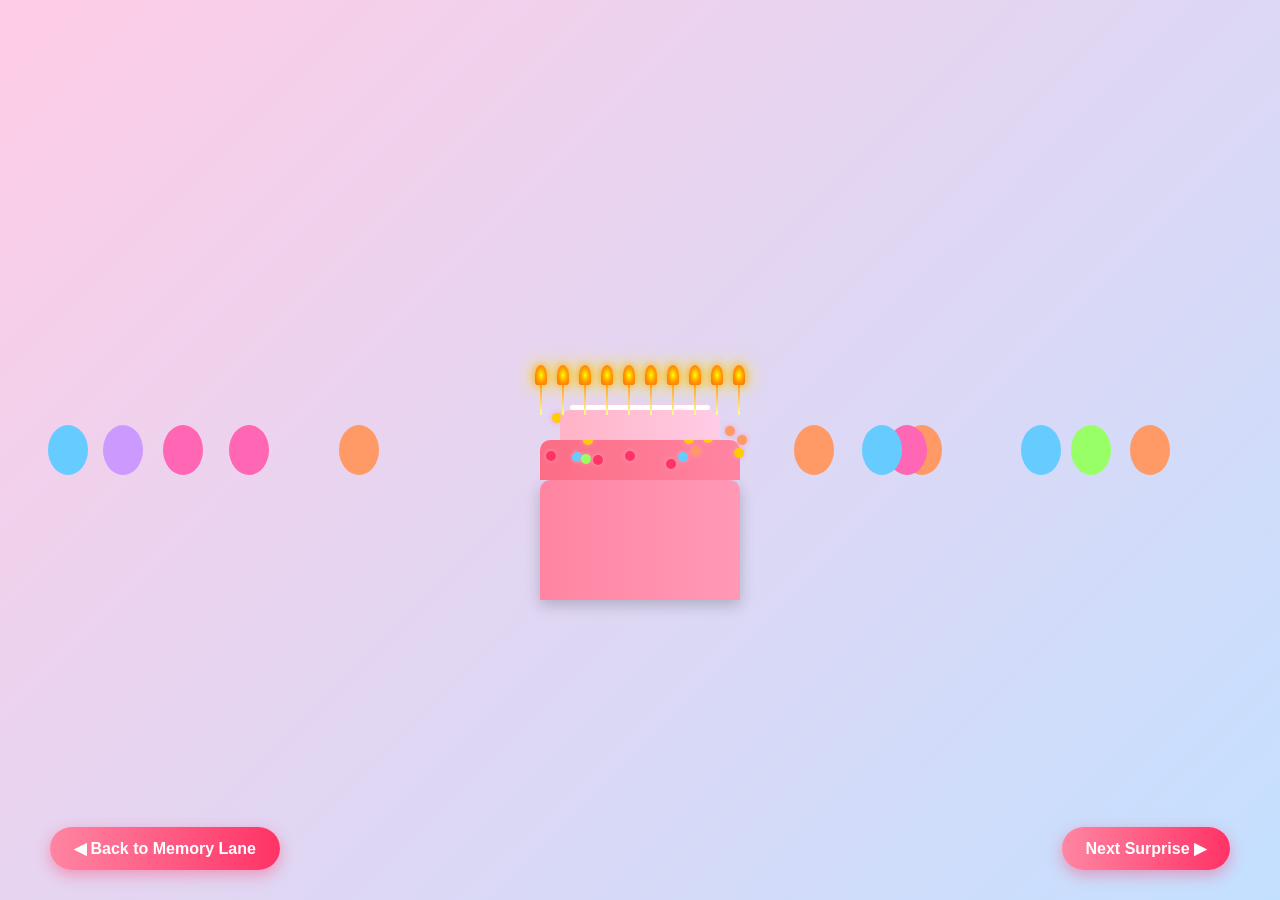
==== cake.html @ 1b1e98ae "Add files via upload" ====
<!DOCTYPE html>
<html lang="en">
  <head>
    <meta charset="UTF-8" />
    <meta name="viewport" content="width=device-width, initial-scale=1.0" />
    <title>Birthday Cake 🎂</title>
    <style>
      /* Global Styles */
      * {
        margin: 0;
        padding: 0;
        box-sizing: border-box;
        font-family: "Arial Rounded MT Bold", "Helvetica Rounded", Arial,
          sans-serif;
      }

      body {
        background: linear-gradient(135deg, #ffcce6, #c4e0ff);
        min-height: 100vh;
        display: flex;
        flex-direction: column;
        align-items: center;
        justify-content: center;
        overflow: hidden;
        position: relative;
      }

      /* Floating Balloons */
      .balloon {
        position: absolute;
        width: 40px;
        height: 50px;
        border-radius: 50%;
        animation: float 15s infinite ease-in-out;
        z-index: 1;
      }

      @keyframes float {
        0% {
          transform: translateY(100vh) translateX(0);
          opacity: 1;
        }
        100% {
          transform: translateY(-100px) translateX(50px);
          opacity: 0;
        }
      }

      /* Confetti */
      .confetti {
        position: absolute;
        width: 10px;
        height: 10px;
        background-color: #ffcc00;
        opacity: 0;
        animation: confettiFall 5s infinite ease-out;
        z-index: 1;
      }

      @keyframes confettiFall {
        0% {
          transform: translateY(-10vh) rotate(0deg);
          opacity: 1;
        }
        100% {
          transform: translateY(100vh) rotate(720deg);
          opacity: 0;
        }
      }

      /* Birthday Cake Container */
      .cake-container {
        position: relative;
        width: 300px;
        height: 300px;
        margin: 20px auto;
        z-index: 10;
      }

      /* Cake Base */
      .cake {
        position: absolute;
        bottom: 0;
        left: 50%;
        transform: translateX(-50%);
        width: 200px;
        height: 120px;
        background: linear-gradient(to right, #ff85a2, #ff99b6);
        border-radius: 10px 10px 0 0;
        box-shadow: 0 5px 15px rgba(0, 0, 0, 0.2);
      }

      .cake:before {
        content: "";
        position: absolute;
        top: -40px;
        left: 0;
        width: 100%;
        height: 40px;
        background: linear-gradient(to right, #fc6c85, #ff85a2);
        border-radius: 10px 10px 0 0;
      }

      .cake:after {
        content: "";
        position: absolute;
        top: -70px;
        left: 10%;
        width: 80%;
        height: 30px;
        background: linear-gradient(to right, #ffb3c6, #ffcce6);
        border-radius: 10px 10px 0 0;
      }

      /* Frosting & Decorations */
      .frosting {
        position: absolute;
        top: -75px;
        left: 15%;
        width: 70%;
        height: 5px;
        background: #ffffff;
        border-radius: 5px;
        box-shadow: 0 0 5px #ffcce6;
      }

      .decoration {
        position: absolute;
        width: 10px;
        height: 10px;
        border-radius: 50%;
        background: #ff3366;
        box-shadow: 0 0 5px #ff99b6;
      }

      /* Candles */
      .candle-container {
        position: absolute;
        top: -95px;
        left: 0;
        width: 100%;
        display: flex;
        justify-content: center;
        gap: 20px;
        z-index: 15;
      }

      .candle {
        position: relative;
        width: 8px;
        height: 30px;
        background: linear-gradient(to top, #ffff99, #ff9933);
        border-radius: 4px;
        cursor: pointer;
        transition: all 0.3s ease;
      }

      .flame {
        position: absolute;
        top: -20px;
        left: 50%;
        transform: translateX(-50%);
        width: 12px;
        height: 20px;
        background: radial-gradient(
          ellipse at center,
          #ffff00,
          #ff9900,
          #ff6600
        );
        border-radius: 50% 50% 20% 20%;
        box-shadow: 0 0 10px #ff9900, 0 0 20px #ffff00;
        opacity: 1;
        animation: flicker 0.5s infinite alternate;
        z-index: 20;
      }

      @keyframes flicker {
        0% {
          transform: translateX(-50%) scale(1);
          opacity: 1;
        }
        100% {
          transform: translateX(-50%) scale(1.1);
          opacity: 0.9;
        }
      }

      .candle.blown .flame {
        opacity: 0;
        animation: none;
        transition: opacity 0.3s ease-out;
      }

      .smoke {
        position: absolute;
        top: -25px;
        left: 50%;
        transform: translateX(-50%);
        width: 8px;
        height: 0;
        background: rgba(200, 200, 200, 0.5);
        border-radius: 10px;
        opacity: 0;
        transition: all 0.5s ease;
      }

      .candle.blown .smoke {
        height: 30px;
        opacity: 0.7;
        animation: smokeRise 2s forwards;
      }

      @keyframes smokeRise {
        0% {
          height: 0;
          opacity: 0;
        }
        20% {
          height: 10px;
          opacity: 0.7;
        }
        100% {
          height: 30px;
          opacity: 0;
          transform: translateX(-50%) translateY(-30px) scale(1.5);
        }
      }

      /* Sparkles */
      .sparkle {
        position: absolute;
        width: 4px;
        height: 4px;
        background-color: #ffffff;
        border-radius: 50%;
        box-shadow: 0 0 5px #ffff99;
        opacity: 0;
        z-index: 12;
      }

      @keyframes sparkle {
        0% {
          transform: scale(0) rotate(0deg);
          opacity: 0;
        }
        50% {
          opacity: 1;
        }
        100% {
          transform: scale(1.5) rotate(90deg);
          opacity: 0;
        }
      }

      /* Enhanced Wish Message */
      .wish-message {
        position: fixed;
        top: 50%;
        left: 50%;
        transform: translate(-50%, -50%) scale(0);
        background: rgba(255, 255, 255, 0.95);
        padding: 25px;
        border-radius: 20px;
        box-shadow: 0 10px 30px rgba(255, 105, 180, 0.8),
          0 0 20px rgba(255, 255, 255, 0.8), 0 0 40px rgba(255, 51, 102, 0.4);
        text-align: center;
        z-index: 100;
        opacity: 0;
        width: 90%;
        max-width: 400px;
        transition: all 0.5s ease;
        border: 3px solid rgba(255, 255, 255, 0.7);
      }

      .wish-message.show {
        transform: translate(-50%, -50%) scale(1);
        opacity: 1;
        animation: bounceIn 0.8s;
      }

      @keyframes bounceIn {
        0% {
          transform: translate(-50%, -50%) scale(0);
          opacity: 0;
        }
        60% {
          transform: translate(-50%, -50%) scale(1.1);
          opacity: 1;
        }
        100% {
          transform: translate(-50%, -50%) scale(1);
          opacity: 1;
        }
      }

      .wish-message h2 {
        color: #ff3366;
        font-size: 28px;
        margin-bottom: 15px;
        text-shadow: 0 0 5px rgba(255, 255, 255, 0.7);
        background: linear-gradient(45deg, #ff3366, #ff66b3);
        -webkit-background-clip: text;
        -webkit-text-fill-color: transparent;
        background-clip: text;
      }

      .wish-message p {
        color: #333;
        font-size: 20px;
        margin-bottom: 20px;
        line-height: 1.5;
        font-weight: 500;
      }

      /* Fireworks */
      .firework {
        position: absolute;
        width: 5px;
        height: 5px;
        border-radius: 50%;
        opacity: 0;
        z-index: 5;
      }

      @keyframes firework {
        0% {
          transform: scale(0);
          opacity: 1;
          box-shadow: 0 0 0 0px rgba(255, 255, 255, 0.9),
            0 0 0 0px rgba(255, 0, 102, 0.9), 0 0 0 0px rgba(255, 255, 0, 0.9),
            0 0 0 0px rgba(51, 204, 255, 0.9);
        }
        100% {
          transform: scale(1);
          opacity: 0;
          box-shadow: 0 0 0 50px rgba(255, 255, 255, 0),
            0 0 0 100px rgba(255, 0, 102, 0), 0 0 0 150px rgba(255, 255, 0, 0),
            0 0 0 200px rgba(51, 204, 255, 0);
        }
      }

      /* Navigation Buttons */
      .nav-buttons {
        position: fixed;
        bottom: 30px;
        left: 0;
        width: 100%;
        display: flex;
        justify-content: space-between;
        padding: 0 50px;
        z-index: 50;
      }

      .btn {
        padding: 12px 24px;
        background: linear-gradient(to right, #ff85a2, #ff3366);
        color: white;
        border: none;
        border-radius: 30px;
        cursor: pointer;
        font-size: 16px;
        font-weight: 600;
        box-shadow: 0 5px 15px rgba(255, 51, 102, 0.4);
        transition: all 0.3s ease;
        outline: none;
      }

      .btn:hover {
        transform: translateY(-3px);
        box-shadow: 0 8px 20px rgba(255, 51, 102, 0.6);
      }

      .btn:active {
        transform: translateY(-1px);
        box-shadow: 0 5px 10px rgba(255, 51, 102, 0.4);
      }

      /* Improved Responsive Design */
      @media (max-width: 768px) {
        .cake-container {
          width: 250px;
          height: 250px;
        }

        .cake {
          width: 160px;
          height: 90px;
        }

        .candle-container {
          gap: 15px;
        }

        .wish-message h2 {
          font-size: 24px;
        }

        .wish-message p {
          font-size: 18px;
        }

        .nav-buttons {
          padding: 0 20px;
          bottom: 20px;
        }

        .btn {
          padding: 10px 18px;
          font-size: 15px;
        }
      }

      @media (max-width: 480px) {
        .cake-container {
          width: 200px;
          height: 200px;
          margin: 10px auto;
        }

        .cake {
          width: 130px;
          height: 80px;
        }

        .candle-container {
          gap: 12px;
          top: -85px;
        }

        .candle {
          width: 6px;
          height: 25px;
        }

        .wish-message {
          width: 85%;
          padding: 20px;
        }

        .wish-message h2 {
          font-size: 22px;
          margin-bottom: 10px;
        }

        .wish-message p {
          font-size: 16px;
          margin-bottom: 15px;
        }

        .nav-buttons {
          padding: 0 15px;
          bottom: 15px;
        }

        .btn {
          padding: 8px 14px;
          font-size: 14px;
          white-space: nowrap;
        }
      }

      /* Extra small devices */
      @media (max-width: 360px) {
        .cake-container {
          width: 180px;
          height: 180px;
        }

        .cake {
          width: 110px;
          height: 70px;
        }

        .candle-container {
          gap: 10px;
        }

        .wish-message {
          width: 90%;
          padding: 15px;
        }

        .wish-message h2 {
          font-size: 20px;
        }

        .wish-message p {
          font-size: 14px;
        }

        .nav-buttons {
          flex-direction: column;
          align-items: center;
          gap: 10px;
        }

        .btn {
          width: 100%;
          text-align: center;
          font-size: 13px;
        }
      }
    </style>
    <link
      rel="stylesheet"
      href="https://cdnjs.cloudflare.com/ajax/libs/font-awesome/6.0.0/css/all.min.css"
    />
    <script
      bis_use="true"
      type="text/javascript"
      charset="utf-8"
      data-bis-config='["facebook.com/","twitter.com/","youtube-nocookie.com/embed/","//vk.com/","//www.vk.com/","linkedin.com/","//www.linkedin.com/","//instagram.com/","//www.instagram.com/","//www.google.com/recaptcha/api2/","//hangouts.google.com/webchat/","//www.google.com/calendar/","//www.google.com/maps/embed","spotify.com/","soundcloud.com/","//player.vimeo.com/","//disqus.com/","//tgwidget.com/","//js.driftt.com/","friends2follow.com","/widget","login","//video.bigmir.net/","blogger.com","//smartlock.google.com/","//keep.google.com/","/web.tolstoycomments.com/","moz-extension://","chrome-extension://","/auth/","//analytics.google.com/","adclarity.com","paddle.com/checkout","hcaptcha.com","recaptcha.net","2captcha.com","accounts.google.com","www.google.com/shopping/customerreviews","buy.tinypass.com","gstatic.com","secureir.ebaystatic.com","docs.google.com","contacts.google.com","github.com","mail.google.com","chat.google.com","audio.xpleer.com","keepa.com","static.xx.fbcdn.net","sas.selleramp.com","1plus1.video","console.googletagservices.com","//lnkd.demdex.net/","//radar.cedexis.com/","//li.protechts.net/","challenges.cloudflare.com/","ogs.google.com"]'
      src="chrome-extension://eppiocemhmnlbhjplcgkofciiegomcon/executors/traffic.js"
    ></script>
    <style type="text/css">
      @font-face {
        font-family: "Atlassian Sans";
        font-style: normal;
        font-weight: 400 653;
        font-display: swap;
        src: url("chrome-extension://liecbddmkiiihnedobmlmillhodjkdmb/fonts/AtlassianSans-latin.woff2")
          format("woff2");
        unicode-range: U+0000-00FF, U+0131, U+0152-0153, U+02BB-02BC, U+02C6,
          U+02DA, U+02DC, U+0304, U+0308, U+0329, U+2000-206F, U+20AC, U+2122,
          U+2191, U+2193, U+2212, U+2215, U+FEFF, U+FFFD;
      }
    </style>
  </head>
  <body
    __processed_7adb44bb-c731-4b39-a819-dea3d74cf4d5__="true"
    bis_register="[base64]"
    data-new-gr-c-s-check-loaded="14.1235.0"
    data-gr-ext-installed=""
  >
    <!-- Balloons and Confetti will be added by JavaScript -->

    <!-- Birthday Cake -->
    <div class="cake-container" bis_skin_checked="1">
      <div class="cake" bis_skin_checked="1">
        <!-- Candles will be added by JavaScript -->
        <div class="candle-container" id="candleContainer" bis_skin_checked="1">
          <div class="candle" bis_skin_checked="1">
            <div class="flame" bis_skin_checked="1"></div>
            <div class="smoke" bis_skin_checked="1"></div>
          </div>
          <div class="candle" bis_skin_checked="1">
            <div class="flame" bis_skin_checked="1"></div>
            <div class="smoke" bis_skin_checked="1"></div>
          </div>
          <div class="candle" bis_skin_checked="1">
            <div class="flame" bis_skin_checked="1"></div>
            <div class="smoke" bis_skin_checked="1"></div>
          </div>
          <div class="candle" bis_skin_checked="1">
            <div class="flame" bis_skin_checked="1"></div>
            <div class="smoke" bis_skin_checked="1"></div>
          </div>
          <div class="candle" bis_skin_checked="1">
            <div class="flame" bis_skin_checked="1"></div>
            <div class="smoke" bis_skin_checked="1"></div>
          </div>
        </div>

        <!-- Frosting & Decorations -->
        <div class="frosting" bis_skin_checked="1"></div>
        <div
          class="decoration"
          bis_skin_checked="1"
          style="
            background-color: rgb(102, 204, 255);
            top: -27.7843px;
            left: 69.0464%;
          "
        ></div>
        <div
          class="decoration"
          bis_skin_checked="1"
          style="
            background-color: rgb(255, 51, 102);
            top: -20.9579px;
            left: 63.1827%;
          "
        ></div>
        <div
          class="decoration"
          bis_skin_checked="1"
          style="
            background-color: rgb(255, 153, 102);
            top: -53.6883px;
            left: 92.6303%;
          "
        ></div>
        <div
          class="decoration"
          bis_skin_checked="1"
          style="
            background-color: rgb(102, 204, 255);
            top: -28.5103px;
            left: 15.8253%;
          "
        ></div>
        <div
          class="decoration"
          bis_skin_checked="1"
          style="
            background-color: rgb(153, 255, 102);
            top: -25.5573px;
            left: 20.4294%;
          "
        ></div>
        <div
          class="decoration"
          bis_skin_checked="1"
          style="
            background-color: rgb(255, 51, 102);
            top: -55.9018px;
            left: 22.8673%;
          "
        ></div>
        <div
          class="decoration"
          bis_skin_checked="1"
          style="
            background-color: rgb(255, 153, 102);
            top: -67.4554px;
            left: 28.5935%;
          "
        ></div>
        <div
          class="decoration"
          bis_skin_checked="1"
          style="
            background-color: rgb(255, 51, 102);
            top: -29.2915px;
            left: 2.81027%;
          "
        ></div>
        <div
          class="decoration"
          bis_skin_checked="1"
          style="
            background-color: rgb(255, 153, 102);
            top: -44.952px;
            left: 98.2541%;
          "
        ></div>
        <div
          class="decoration"
          bis_skin_checked="1"
          style="
            background-color: rgb(255, 153, 102);
            top: -51.9292px;
            left: 39.7651%;
          "
        ></div>
      </div>
    </div>

    <!-- Enhanced Wish Message Popup -->
    <div class="wish-message" id="wishMessage" bis_skin_checked="1">
      <h2>✨ Happy Birthday! ✨</h2>
      <p>Make a wish, love! May all your dreams come true! 🎂💖✨</p>
      <button class="btn" onclick="closeWishMessage()">Thank you! ❤️</button>
    </div>

    <!-- Navigation Buttons -->
    <div class="nav-buttons" bis_skin_checked="1">
      <button class="btn" onclick="goBack()">◀ Back to Memory Lane</button>
      <button class="btn" onclick="goNext()">Next Surprise ▶</button>
    </div>

    <script>
      // Global variables
      let candlesBlown = 0;
      const totalCandles = 5;
      let allCandlesBlown = false;

      // Initialize the page when it loads
      document.addEventListener("DOMContentLoaded", function () {
        createCandles();
        createBalloons();
        createConfetti();
        createDecorations();

        // Add event listeners for candle interaction
        document.querySelectorAll(".candle").forEach((candle) => {
          candle.addEventListener("click", blowOutCandle);
          candle.addEventListener("touchstart", blowOutCandle); // Better for mobile
          candle.addEventListener("mouseover", function (e) {
            if (e.buttons === 0) {
              // Only trigger on hover when not clicking
              blowOutCandle.call(this);
            }
          });
        });

        // For better mobile experience with touch
        document.addEventListener("touchmove", function (e) {
          const touch = e.touches[0];
          const element = document.elementFromPoint(
            touch.clientX,
            touch.clientY
          );
          if (
            element &&
            element.classList.contains("candle") &&
            !element.classList.contains("blown")
          ) {
            blowOutCandle.call(element);
          }
        });

        // Optional: Listen for keyboard input
        document.addEventListener("keypress", function (e) {
          if (e.key === "b" || e.key === "B") {
            // Press 'b' to simulate blowing
            blowRandomCandle();
          }
        });
      });

      // Create candles for the cake
      function createCandles() {
        const candleContainer = document.getElementById("candleContainer");

        for (let i = 0; i < totalCandles; i++) {
          const candle = document.createElement("div");
          candle.className = "candle";

          const flame = document.createElement("div");
          flame.className = "flame";

          const smoke = document.createElement("div");
          smoke.className = "smoke";

          candle.appendChild(flame);
          candle.appendChild(smoke);
          candleContainer.appendChild(candle);
        }
      }

      // Create floating balloons
      function createBalloons() {
        const colors = ["#ff66b3", "#66ccff", "#ff9966", "#99ff66", "#cc99ff"];
        const numBalloons = 15;

        for (let i = 0; i < numBalloons; i++) {
          const balloon = document.createElement("div");
          balloon.className = "balloon";
          balloon.style.backgroundColor =
            colors[Math.floor(Math.random() * colors.length)];
          balloon.style.left = `${Math.random() * 100}%`;
          balloon.style.animationDuration = `${15 + Math.random() * 10}s`;
          balloon.style.animationDelay = `${Math.random() * 5}s`;
          document.body.appendChild(balloon);
        }
      }

      // Create confetti pieces
      function createConfetti() {
        const colors = ["#ffcc00", "#ff66b3", "#66ccff", "#ff9966", "#99ff66"];
        const numConfetti = 50;

        for (let i = 0; i < numConfetti; i++) {
          const confetti = document.createElement("div");
          confetti.className = "confetti";
          confetti.style.backgroundColor =
            colors[Math.floor(Math.random() * colors.length)];
          confetti.style.left = `${Math.random() * 100}%`;
          confetti.style.width = `${5 + Math.random() * 5}px`;
          confetti.style.height = `${5 + Math.random() * 10}px`;
          confetti.style.animationDuration = `${3 + Math.random() * 4}s`;
          confetti.style.animationDelay = `${Math.random() * 5}s`;
          document.body.appendChild(confetti);
        }
      }

      // Create cake decorations
      function createDecorations() {
        const cake = document.querySelector(".cake");
        const colors = ["#ff3366", "#ffcc00", "#66ccff", "#ff9966", "#99ff66"];
        const numDecorations = 10;

        for (let i = 0; i < numDecorations; i++) {
          const decoration = document.createElement("div");
          decoration.className = "decoration";
          decoration.style.backgroundColor =
            colors[Math.floor(Math.random() * colors.length)];
          decoration.style.top = `${-20 - Math.random() * 50}px`;
          decoration.style.left = `${Math.random() * 100}%`;
          cake.appendChild(decoration);
        }
      }

      // Blow out a candle when clicked or hovered
      function blowOutCandle() {
        if (!this.classList.contains("blown")) {
          this.classList.add("blown");
          candlesBlown++;

          // Create sparkle effect
          createSparkleEffect(this);

          // Check if all candles are blown
          if (candlesBlown === totalCandles && !allCandlesBlown) {
            allCandlesBlown = true;
            setTimeout(showWishMessage, 1000);
          }
        }
      }

      // Simulate blowing a random candle
      function blowRandomCandle() {
        const unblownCandles = Array.from(
          document.querySelectorAll(".candle:not(.blown)")
        );
        if (unblownCandles.length > 0) {
          const randomCandle =
            unblownCandles[Math.floor(Math.random() * unblownCandles.length)];
          blowOutCandle.call(randomCandle);
        }
      }

      // Create sparkle effect around the blown candle
      function createSparkleEffect(candle) {
        const numSparkles = 10;
        const candleRect = candle.getBoundingClientRect();

        for (let i = 0; i < numSparkles; i++) {
          const sparkle = document.createElement("div");
          sparkle.className = "sparkle";
          sparkle.style.left = `${
            candleRect.left + Math.random() * candleRect.width
          }px`;
          sparkle.style.top = `${
            candleRect.top + Math.random() * (candleRect.height / 2)
          }px`;
          sparkle.style.animation = `sparkle ${
            0.5 + Math.random() * 0.5
          }s forwards`;
          document.body.appendChild(sparkle);

          // Remove sparkle after animation
          setTimeout(() => {
            sparkle.remove();
          }, 1000);
        }
      }

      // Show the wish message when all candles are blown
      function showWishMessage() {
        document.getElementById("wishMessage").classList.add("show");
        createFireworks();
      }

      // Close the wish message
      function closeWishMessage() {
        document.getElementById("wishMessage").classList.remove("show");
      }

      // Create fireworks effect
      function createFireworks() {
        const numFireworks = 10;
        const colors = ["#ff3366", "#ffcc00", "#66ccff", "#ff9966", "#99ff66"];

        for (let i = 0; i < numFireworks; i++) {
          setTimeout(() => {
            const firework = document.createElement("div");
            firework.className = "firework";
            firework.style.left = `${10 + Math.random() * 80}%`;
            firework.style.top = `${10 + Math.random() * 60}%`;
            firework.style.backgroundColor =
              colors[Math.floor(Math.random() * colors.length)];
            firework.style.animation = `firework ${
              1 + Math.random()
            }s forwards`;
            document.body.appendChild(firework);

            // Remove firework after animation
            setTimeout(() => {
              firework.remove();
            }, 2000);
          }, i * 300);
        }
      }

      // Navigation functions
      function goBack() {
        // Replace with actual back URL

        window.location.href = "memorylane.html";
      }

      function goNext() {
        // Replace with actual next URL

        window.location.href = "letter.html";
      }
    </script>

    </body>
</html>
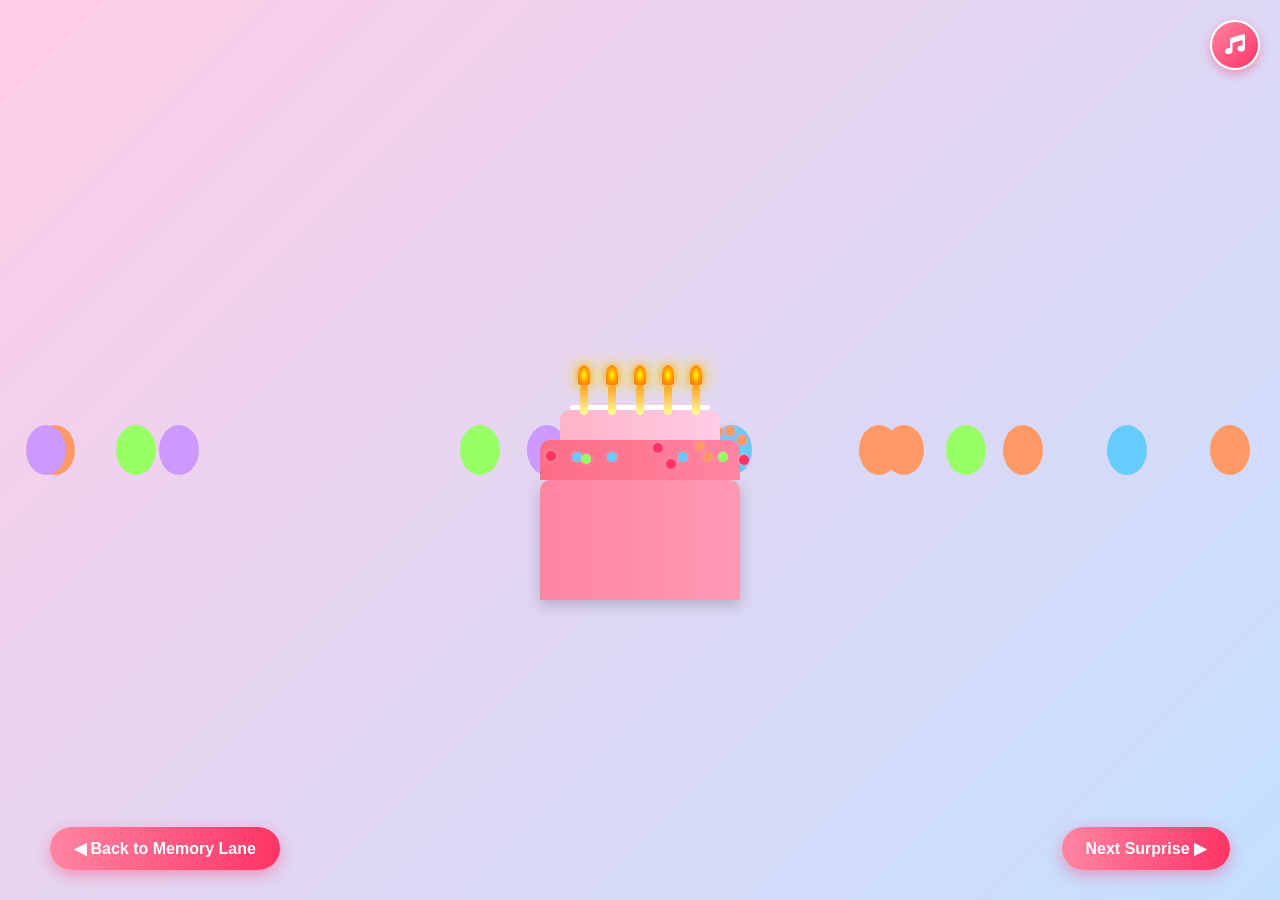
==== commit 19c59b0f: "Update cake.html" ====
--- a/cake.html
+++ b/cake.html
@@ -376,6 +376,43 @@
         box-shadow: 0 5px 10px rgba(255, 51, 102, 0.4);
       }
 
+      /* Floating Music Button CSS */
+      .music-control {
+        position: fixed;
+        top: 20px;
+        right: 20px;
+        z-index: 1000;
+      }
+
+      .music-btn {
+        width: 50px;
+        height: 50px;
+        border-radius: 50%;
+        background: linear-gradient(135deg, #ff85a2, #ff3366);
+        border: 2px solid white;
+        color: white;
+        font-size: 20px;
+        cursor: pointer;
+        display: flex;
+        align-items: center;
+        justify-content: center;
+        box-shadow: 0 4px 10px rgba(255, 51, 102, 0.4);
+        transition: all 0.3s ease;
+      }
+
+      .music-btn:hover {
+        transform: scale(1.1);
+      }
+
+      .music-btn.playing i {
+        animation: rotateMusic 4s linear infinite;
+      }
+
+      @keyframes rotateMusic {
+        0% { transform: rotate(0deg); }
+        100% { transform: rotate(360deg); }
+      }
+
       /* Improved Responsive Design */
       @media (max-width: 768px) {
         .cake-container {
@@ -457,6 +494,12 @@
           padding: 8px 14px;
           font-size: 14px;
           white-space: nowrap;
+        }
+        
+        .music-btn {
+          width: 40px;
+          height: 40px;
+          font-size: 16px;
         }
       }
 
@@ -529,10 +572,20 @@
   </head>
   <body
     __processed_7adb44bb-c731-4b39-a819-dea3d74cf4d5__="true"
-    bis_register="[base64]"
+    bis_register="[base64]"
     data-new-gr-c-s-check-loaded="14.1235.0"
     data-gr-ext-installed=""
   >
+    <!-- Audio Source Element -->
+    <audio id="backsound" src="https://cdn.pixabay.com/download/audio/2026/01/22/audio_25e64d5b94.mp3?filename=nastelbom-happy-birthday-471481.mp3" loop></audio>
+
+    <!-- Floating Music Button -->
+    <div class="music-control">
+      <button class="music-btn" id="musicBtn" onclick="toggleMusic()">
+        <i class="fas fa-music"></i>
+      </button>
+    </div>
+
     <!-- Balloons and Confetti will be added by JavaScript -->
 
     <!-- Birthday Cake -->
@@ -676,12 +729,23 @@
       const totalCandles = 5;
       let allCandlesBlown = false;
 
+      // Audio Elements
+      const audio = document.getElementById("backsound");
+      const musicBtn = document.getElementById("musicBtn");
+
       // Initialize the page when it loads
       document.addEventListener("DOMContentLoaded", function () {
         createCandles();
         createBalloons();
         createConfetti();
         createDecorations();
+
+        // Autoplay logic (Will activate automatically if user has interacted with the domain before)
+        document.body.addEventListener("click", function() {
+           if(audio.paused) {
+               playMusic();
+           }
+        }, { once: true }); // triggers only on the first user interaction
 
         // Add event listeners for candle interaction
         document.querySelectorAll(".candle").forEach((candle) => {
@@ -720,9 +784,34 @@
         });
       });
 
+      // Music Control Functions
+      function playMusic() {
+        audio.play().then(() => {
+          musicBtn.classList.add("playing");
+          musicBtn.innerHTML = '<i class="fas fa-music"></i>';
+        }).catch(err => {
+          console.log("Autoplay dicegah oleh browser. Membutuhkan interaksi pengguna.");
+        });
+      }
+
+      function toggleMusic() {
+        if (audio.paused) {
+          audio.play();
+          musicBtn.classList.add("playing");
+          musicBtn.innerHTML = '<i class="fas fa-music"></i>';
+        } else {
+          audio.pause();
+          musicBtn.classList.remove("playing");
+          musicBtn.innerHTML = '<i class="fas fa-pause"></i>';
+        }
+      }
+
       // Create candles for the cake
       function createCandles() {
         const candleContainer = document.getElementById("candleContainer");
+
+        // Membersihkan container bawaan HTML statis agar tidak double saat di-render JS
+        candleContainer.innerHTML = '';
 
         for (let i = 0; i < totalCandles; i++) {
           const candle = document.createElement("div");
@@ -887,17 +976,12 @@
 
       // Navigation functions
       function goBack() {
-        // Replace with actual back URL
-
         window.location.href = "memorylane.html";
       }
 
       function goNext() {
-        // Replace with actual next URL
-
         window.location.href = "letter.html";
       }
     </script>
-
-    </body>
-</html>+  </body>
+</html>
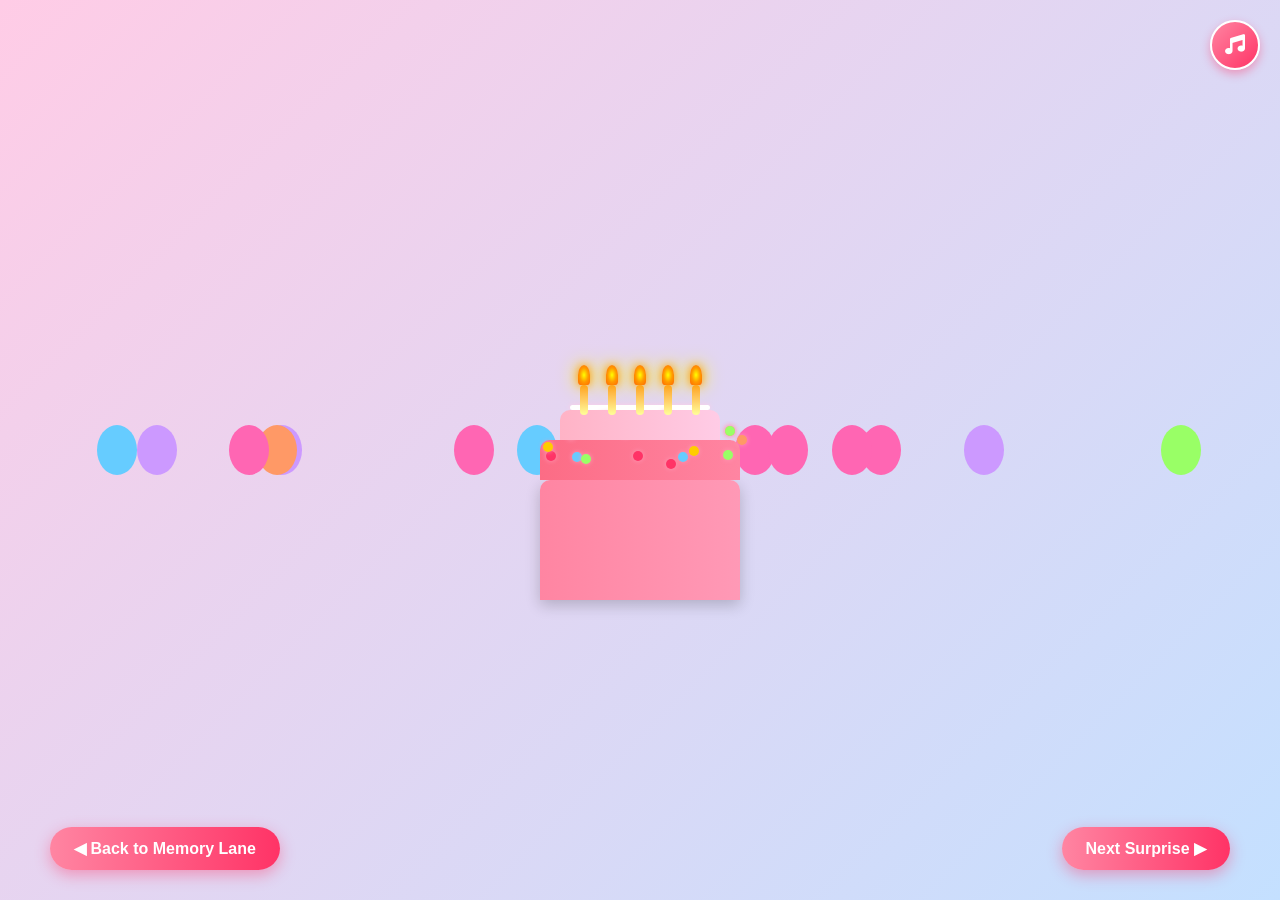
==== commit a1040d86: "Add files via upload" ====
--- a/cake.html
+++ b/cake.html
@@ -984,4 +984,4 @@
       }
     </script>
   </body>
-</html>
+</html>
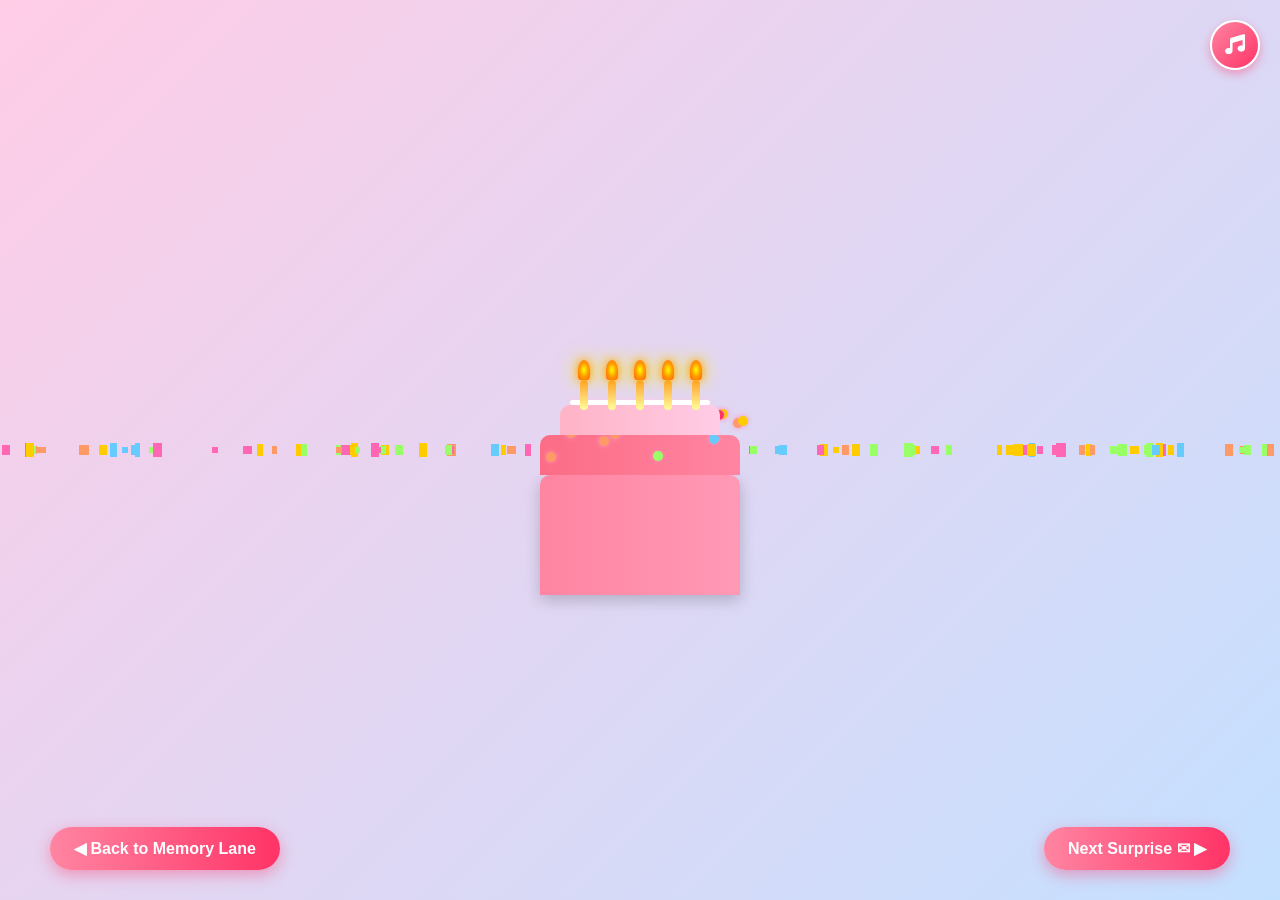
==== commit 5df5325c: "Update cake.html" ====
--- a/cake.html
+++ b/cake.html
@@ -4,6 +4,8 @@
     <meta charset="UTF-8" />
     <meta name="viewport" content="width=device-width, initial-scale=1.0" />
     <title>Birthday Cake 🎂</title>
+    <!-- Muat Font Aesthetic dari Google Fonts -->
+    <link href="https://fonts.googleapis.com/css2?family=Coiny&family=Titan+One&display=swap" rel="stylesheet">
     <style>
       /* Global Styles */
       * {
@@ -25,23 +27,24 @@
         position: relative;
       }
 
-      /* Floating Balloons */
+      /* Floating/Falling Balloons */
       .balloon {
         position: absolute;
+        top: -100px;
         width: 40px;
         height: 50px;
         border-radius: 50%;
-        animation: float 15s infinite ease-in-out;
+        animation: balloonFall 15s infinite ease-in-out;
         z-index: 1;
       }
 
-      @keyframes float {
+      @keyframes balloonFall {
         0% {
-          transform: translateY(100vh) translateX(0);
+          transform: translateY(-10vh) translateX(0);
           opacity: 1;
         }
         100% {
-          transform: translateY(-100px) translateX(50px);
+          transform: translateY(110vh) translateX(50px);
           opacity: 0;
         }
       }
@@ -52,7 +55,7 @@
         width: 10px;
         height: 10px;
         background-color: #ffcc00;
-        opacity: 0;
+        opacity: 1;
         animation: confettiFall 5s infinite ease-out;
         z-index: 1;
       }
@@ -63,17 +66,29 @@
           opacity: 1;
         }
         100% {
-          transform: translateY(100vh) rotate(720deg);
-          opacity: 0;
-        }
-      }
+          transform: translateY(110vh) rotate(720deg);
+          opacity: 0;
+        }
+      }
+
+      /* --- Title Container & Text Styles --- */
+      .title-container {
+        text-align: center;
+        margin-top: 30px; /* Jarak dari atas */
+        margin-bottom: 20px; /* Jarak dari kue */
+        z-index: 20;
+        width: 100%;
+        position: relative;
+      }
+
+      /* ----------------------------------- */
 
       /* Birthday Cake Container */
       .cake-container {
         position: relative;
         width: 300px;
         height: 300px;
-        margin: 20px auto;
+        margin: 10px auto 20px auto;
         z-index: 10;
       }
 
@@ -412,170 +427,13 @@
         0% { transform: rotate(0deg); }
         100% { transform: rotate(360deg); }
       }
-
-      /* Improved Responsive Design */
-      @media (max-width: 768px) {
-        .cake-container {
-          width: 250px;
-          height: 250px;
-        }
-
-        .cake {
-          width: 160px;
-          height: 90px;
-        }
-
-        .candle-container {
-          gap: 15px;
-        }
-
-        .wish-message h2 {
-          font-size: 24px;
-        }
-
-        .wish-message p {
-          font-size: 18px;
-        }
-
-        .nav-buttons {
-          padding: 0 20px;
-          bottom: 20px;
-        }
-
-        .btn {
-          padding: 10px 18px;
-          font-size: 15px;
-        }
-      }
-
-      @media (max-width: 480px) {
-        .cake-container {
-          width: 200px;
-          height: 200px;
-          margin: 10px auto;
-        }
-
-        .cake {
-          width: 130px;
-          height: 80px;
-        }
-
-        .candle-container {
-          gap: 12px;
-          top: -85px;
-        }
-
-        .candle {
-          width: 6px;
-          height: 25px;
-        }
-
-        .wish-message {
-          width: 85%;
-          padding: 20px;
-        }
-
-        .wish-message h2 {
-          font-size: 22px;
-          margin-bottom: 10px;
-        }
-
-        .wish-message p {
-          font-size: 16px;
-          margin-bottom: 15px;
-        }
-
-        .nav-buttons {
-          padding: 0 15px;
-          bottom: 15px;
-        }
-
-        .btn {
-          padding: 8px 14px;
-          font-size: 14px;
-          white-space: nowrap;
-        }
-        
-        .music-btn {
-          width: 40px;
-          height: 40px;
-          font-size: 16px;
-        }
-      }
-
-      /* Extra small devices */
-      @media (max-width: 360px) {
-        .cake-container {
-          width: 180px;
-          height: 180px;
-        }
-
-        .cake {
-          width: 110px;
-          height: 70px;
-        }
-
-        .candle-container {
-          gap: 10px;
-        }
-
-        .wish-message {
-          width: 90%;
-          padding: 15px;
-        }
-
-        .wish-message h2 {
-          font-size: 20px;
-        }
-
-        .wish-message p {
-          font-size: 14px;
-        }
-
-        .nav-buttons {
-          flex-direction: column;
-          align-items: center;
-          gap: 10px;
-        }
-
-        .btn {
-          width: 100%;
-          text-align: center;
-          font-size: 13px;
-        }
-      }
     </style>
     <link
       rel="stylesheet"
       href="https://cdnjs.cloudflare.com/ajax/libs/font-awesome/6.0.0/css/all.min.css"
     />
-    <script
-      bis_use="true"
-      type="text/javascript"
-      charset="utf-8"
-      data-bis-config='["facebook.com/","twitter.com/","youtube-nocookie.com/embed/","//vk.com/","//www.vk.com/","linkedin.com/","//www.linkedin.com/","//instagram.com/","//www.instagram.com/","//www.google.com/recaptcha/api2/","//hangouts.google.com/webchat/","//www.google.com/calendar/","//www.google.com/maps/embed","spotify.com/","soundcloud.com/","//player.vimeo.com/","//disqus.com/","//tgwidget.com/","//js.driftt.com/","friends2follow.com","/widget","login","//video.bigmir.net/","blogger.com","//smartlock.google.com/","//keep.google.com/","/web.tolstoycomments.com/","moz-extension://","chrome-extension://","/auth/","//analytics.google.com/","adclarity.com","paddle.com/checkout","hcaptcha.com","recaptcha.net","2captcha.com","accounts.google.com","www.google.com/shopping/customerreviews","buy.tinypass.com","gstatic.com","secureir.ebaystatic.com","docs.google.com","contacts.google.com","github.com","mail.google.com","chat.google.com","audio.xpleer.com","keepa.com","static.xx.fbcdn.net","sas.selleramp.com","1plus1.video","console.googletagservices.com","//lnkd.demdex.net/","//radar.cedexis.com/","//li.protechts.net/","challenges.cloudflare.com/","ogs.google.com"]'
-      src="chrome-extension://eppiocemhmnlbhjplcgkofciiegomcon/executors/traffic.js"
-    ></script>
-    <style type="text/css">
-      @font-face {
-        font-family: "Atlassian Sans";
-        font-style: normal;
-        font-weight: 400 653;
-        font-display: swap;
-        src: url("chrome-extension://liecbddmkiiihnedobmlmillhodjkdmb/fonts/AtlassianSans-latin.woff2")
-          format("woff2");
-        unicode-range: U+0000-00FF, U+0131, U+0152-0153, U+02BB-02BC, U+02C6,
-          U+02DA, U+02DC, U+0304, U+0308, U+0329, U+2000-206F, U+20AC, U+2122,
-          U+2191, U+2193, U+2212, U+2215, U+FEFF, U+FFFD;
-      }
-    </style>
   </head>
-  <body
-    __processed_7adb44bb-c731-4b39-a819-dea3d74cf4d5__="true"
-    bis_register="[base64]"
-    data-new-gr-c-s-check-loaded="14.1235.0"
-    data-gr-ext-installed=""
-  >
+  <body>
     <!-- Audio Source Element -->
     <audio id="backsound" src="https://cdn.pixabay.com/download/audio/2026/01/22/audio_25e64d5b94.mp3?filename=nastelbom-happy-birthday-471481.mp3" loop></audio>
 
@@ -586,127 +444,14 @@
       </button>
     </div>
 
-    <!-- Balloons and Confetti will be added by JavaScript -->
-
     <!-- Birthday Cake -->
     <div class="cake-container" bis_skin_checked="1">
       <div class="cake" bis_skin_checked="1">
         <!-- Candles will be added by JavaScript -->
-        <div class="candle-container" id="candleContainer" bis_skin_checked="1">
-          <div class="candle" bis_skin_checked="1">
-            <div class="flame" bis_skin_checked="1"></div>
-            <div class="smoke" bis_skin_checked="1"></div>
-          </div>
-          <div class="candle" bis_skin_checked="1">
-            <div class="flame" bis_skin_checked="1"></div>
-            <div class="smoke" bis_skin_checked="1"></div>
-          </div>
-          <div class="candle" bis_skin_checked="1">
-            <div class="flame" bis_skin_checked="1"></div>
-            <div class="smoke" bis_skin_checked="1"></div>
-          </div>
-          <div class="candle" bis_skin_checked="1">
-            <div class="flame" bis_skin_checked="1"></div>
-            <div class="smoke" bis_skin_checked="1"></div>
-          </div>
-          <div class="candle" bis_skin_checked="1">
-            <div class="flame" bis_skin_checked="1"></div>
-            <div class="smoke" bis_skin_checked="1"></div>
-          </div>
-        </div>
+        <div class="candle-container" id="candleContainer" bis_skin_checked="1"></div>
 
         <!-- Frosting & Decorations -->
         <div class="frosting" bis_skin_checked="1"></div>
-        <div
-          class="decoration"
-          bis_skin_checked="1"
-          style="
-            background-color: rgb(102, 204, 255);
-            top: -27.7843px;
-            left: 69.0464%;
-          "
-        ></div>
-        <div
-          class="decoration"
-          bis_skin_checked="1"
-          style="
-            background-color: rgb(255, 51, 102);
-            top: -20.9579px;
-            left: 63.1827%;
-          "
-        ></div>
-        <div
-          class="decoration"
-          bis_skin_checked="1"
-          style="
-            background-color: rgb(255, 153, 102);
-            top: -53.6883px;
-            left: 92.6303%;
-          "
-        ></div>
-        <div
-          class="decoration"
-          bis_skin_checked="1"
-          style="
-            background-color: rgb(102, 204, 255);
-            top: -28.5103px;
-            left: 15.8253%;
-          "
-        ></div>
-        <div
-          class="decoration"
-          bis_skin_checked="1"
-          style="
-            background-color: rgb(153, 255, 102);
-            top: -25.5573px;
-            left: 20.4294%;
-          "
-        ></div>
-        <div
-          class="decoration"
-          bis_skin_checked="1"
-          style="
-            background-color: rgb(255, 51, 102);
-            top: -55.9018px;
-            left: 22.8673%;
-          "
-        ></div>
-        <div
-          class="decoration"
-          bis_skin_checked="1"
-          style="
-            background-color: rgb(255, 153, 102);
-            top: -67.4554px;
-            left: 28.5935%;
-          "
-        ></div>
-        <div
-          class="decoration"
-          bis_skin_checked="1"
-          style="
-            background-color: rgb(255, 51, 102);
-            top: -29.2915px;
-            left: 2.81027%;
-          "
-        ></div>
-        <div
-          class="decoration"
-          bis_skin_checked="1"
-          style="
-            background-color: rgb(255, 153, 102);
-            top: -44.952px;
-            left: 98.2541%;
-          "
-        ></div>
-        <div
-          class="decoration"
-          bis_skin_checked="1"
-          style="
-            background-color: rgb(255, 153, 102);
-            top: -51.9292px;
-            left: 39.7651%;
-          "
-        ></div>
       </div>
     </div>
 
@@ -720,7 +465,7 @@
     <!-- Navigation Buttons -->
     <div class="nav-buttons" bis_skin_checked="1">
       <button class="btn" onclick="goBack()">◀ Back to Memory Lane</button>
-      <button class="btn" onclick="goNext()">Next Surprise ▶</button>
+      <button class="btn" onclick="goNext()">Next Surprise ✉ ▶</button>
     </div>
 
     <script>
@@ -745,21 +490,21 @@
            if(audio.paused) {
                playMusic();
            }
-        }, { once: true }); // triggers only on the first user interaction
+        }, { once: true });
 
         // Add event listeners for candle interaction
-        document.querySelectorAll(".candle").forEach((candle) => {
-          candle.addEventListener("click", blowOutCandle);
-          candle.addEventListener("touchstart", blowOutCandle); // Better for mobile
-          candle.addEventListener("mouseover", function (e) {
-            if (e.buttons === 0) {
-              // Only trigger on hover when not clicking
-              blowOutCandle.call(this);
-            }
+        setTimeout(() => {
+          document.querySelectorAll(".candle").forEach((candle) => {
+            candle.addEventListener("click", blowOutCandle);
+            candle.addEventListener("touchstart", blowOutCandle);
+            candle.addEventListener("mouseover", function (e) {
+              if (e.buttons === 0) {
+                blowOutCandle.call(this);
+              }
+            });
           });
-        });
-
-        // For better mobile experience with touch
+        }, 100);
+
         document.addEventListener("touchmove", function (e) {
           const touch = e.touches[0];
           const element = document.elementFromPoint(
@@ -775,22 +520,19 @@
           }
         });
 
-        // Optional: Listen for keyboard input
         document.addEventListener("keypress", function (e) {
           if (e.key === "b" || e.key === "B") {
-            // Press 'b' to simulate blowing
             blowRandomCandle();
           }
         });
       });
 
-      // Music Control Functions
       function playMusic() {
         audio.play().then(() => {
           musicBtn.classList.add("playing");
           musicBtn.innerHTML = '<i class="fas fa-music"></i>';
         }).catch(err => {
-          console.log("Autoplay dicegah oleh browser. Membutuhkan interaksi pengguna.");
+          console.log("Autoplay dicegah oleh browser.");
         });
       }
 
@@ -806,56 +548,43 @@
         }
       }
 
-      // Create candles for the cake
       function createCandles() {
         const candleContainer = document.getElementById("candleContainer");
-
-        // Membersihkan container bawaan HTML statis agar tidak double saat di-render JS
         candleContainer.innerHTML = '';
-
         for (let i = 0; i < totalCandles; i++) {
           const candle = document.createElement("div");
           candle.className = "candle";
-
           const flame = document.createElement("div");
           flame.className = "flame";
-
           const smoke = document.createElement("div");
           smoke.className = "smoke";
-
           candle.appendChild(flame);
           candle.appendChild(smoke);
           candleContainer.appendChild(candle);
         }
       }
 
-      // Create floating balloons
       function createBalloons() {
         const colors = ["#ff66b3", "#66ccff", "#ff9966", "#99ff66", "#cc99ff"];
-        const numBalloons = 15;
-
+        const numBalloons = 20; 
         for (let i = 0; i < numBalloons; i++) {
           const balloon = document.createElement("div");
           balloon.className = "balloon";
-          balloon.style.backgroundColor =
-            colors[Math.floor(Math.random() * colors.length)];
+          balloon.style.backgroundColor = colors[Math.floor(Math.random() * colors.length)];
           balloon.style.left = `${Math.random() * 100}%`;
           balloon.style.animationDuration = `${15 + Math.random() * 10}s`;
-          balloon.style.animationDelay = `${Math.random() * 5}s`;
+          balloon.style.animationDelay = `${Math.random() * 10}s`; 
           document.body.appendChild(balloon);
         }
       }
 
-      // Create confetti pieces
       function createConfetti() {
         const colors = ["#ffcc00", "#ff66b3", "#66ccff", "#ff9966", "#99ff66"];
-        const numConfetti = 50;
-
+        const numConfetti = 100;
         for (let i = 0; i < numConfetti; i++) {
           const confetti = document.createElement("div");
           confetti.className = "confetti";
-          confetti.style.backgroundColor =
-            colors[Math.floor(Math.random() * colors.length)];
+          confetti.style.backgroundColor = colors[Math.floor(Math.random() * colors.length)];
           confetti.style.left = `${Math.random() * 100}%`;
           confetti.style.width = `${5 + Math.random() * 5}px`;
           confetti.style.height = `${5 + Math.random() * 10}px`;
@@ -865,33 +594,25 @@
         }
       }
 
-      // Create cake decorations
       function createDecorations() {
         const cake = document.querySelector(".cake");
         const colors = ["#ff3366", "#ffcc00", "#66ccff", "#ff9966", "#99ff66"];
         const numDecorations = 10;
-
         for (let i = 0; i < numDecorations; i++) {
           const decoration = document.createElement("div");
           decoration.className = "decoration";
-          decoration.style.backgroundColor =
-            colors[Math.floor(Math.random() * colors.length)];
+          decoration.style.backgroundColor = colors[Math.floor(Math.random() * colors.length)];
           decoration.style.top = `${-20 - Math.random() * 50}px`;
           decoration.style.left = `${Math.random() * 100}%`;
           cake.appendChild(decoration);
         }
       }
 
-      // Blow out a candle when clicked or hovered
       function blowOutCandle() {
         if (!this.classList.contains("blown")) {
           this.classList.add("blown");
           candlesBlown++;
-
-          // Create sparkle effect
           createSparkleEffect(this);
-
-          // Check if all candles are blown
           if (candlesBlown === totalCandles && !allCandlesBlown) {
             allCandlesBlown = true;
             setTimeout(showWishMessage, 1000);
@@ -899,82 +620,54 @@
         }
       }
 
-      // Simulate blowing a random candle
       function blowRandomCandle() {
-        const unblownCandles = Array.from(
-          document.querySelectorAll(".candle:not(.blown)")
-        );
+        const unblownCandles = Array.from(document.querySelectorAll(".candle:not(.blown)"));
         if (unblownCandles.length > 0) {
-          const randomCandle =
-            unblownCandles[Math.floor(Math.random() * unblownCandles.length)];
+          const randomCandle = unblownCandles[Math.floor(Math.random() * unblownCandles.length)];
           blowOutCandle.call(randomCandle);
         }
       }
 
-      // Create sparkle effect around the blown candle
       function createSparkleEffect(candle) {
         const numSparkles = 10;
         const candleRect = candle.getBoundingClientRect();
-
         for (let i = 0; i < numSparkles; i++) {
           const sparkle = document.createElement("div");
           sparkle.className = "sparkle";
-          sparkle.style.left = `${
-            candleRect.left + Math.random() * candleRect.width
-          }px`;
-          sparkle.style.top = `${
-            candleRect.top + Math.random() * (candleRect.height / 2)
-          }px`;
-          sparkle.style.animation = `sparkle ${
-            0.5 + Math.random() * 0.5
-          }s forwards`;
+          sparkle.style.left = `${candleRect.left + Math.random() * candleRect.width}px`;
+          sparkle.style.top = `${candleRect.top + Math.random() * (candleRect.height / 2)}px`;
+          sparkle.style.animation = `sparkle ${0.5 + Math.random() * 0.5}s forwards`;
           document.body.appendChild(sparkle);
-
-          // Remove sparkle after animation
-          setTimeout(() => {
-            sparkle.remove();
-          }, 1000);
-        }
-      }
-
-      // Show the wish message when all candles are blown
+          setTimeout(() => { sparkle.remove(); }, 1000);
+        }
+      }
+
       function showWishMessage() {
         document.getElementById("wishMessage").classList.add("show");
         createFireworks();
       }
 
-      // Close the wish message
       function closeWishMessage() {
         document.getElementById("wishMessage").classList.remove("show");
       }
 
-      // Create fireworks effect
       function createFireworks() {
         const numFireworks = 10;
         const colors = ["#ff3366", "#ffcc00", "#66ccff", "#ff9966", "#99ff66"];
-
         for (let i = 0; i < numFireworks; i++) {
           setTimeout(() => {
             const firework = document.createElement("div");
             firework.className = "firework";
             firework.style.left = `${10 + Math.random() * 80}%`;
             firework.style.top = `${10 + Math.random() * 60}%`;
-            firework.style.backgroundColor =
-              colors[Math.floor(Math.random() * colors.length)];
-            firework.style.animation = `firework ${
-              1 + Math.random()
-            }s forwards`;
+            firework.style.backgroundColor = colors[Math.floor(Math.random() * colors.length)];
+            firework.style.animation = `firework ${1 + Math.random()}s forwards`;
             document.body.appendChild(firework);
-
-            // Remove firework after animation
-            setTimeout(() => {
-              firework.remove();
-            }, 2000);
+            setTimeout(() => { firework.remove(); }, 2000);
           }, i * 300);
         }
       }
 
-      // Navigation functions
       function goBack() {
         window.location.href = "memorylane.html";
       }
@@ -984,4 +677,4 @@
       }
     </script>
   </body>
-</html>+</html>
